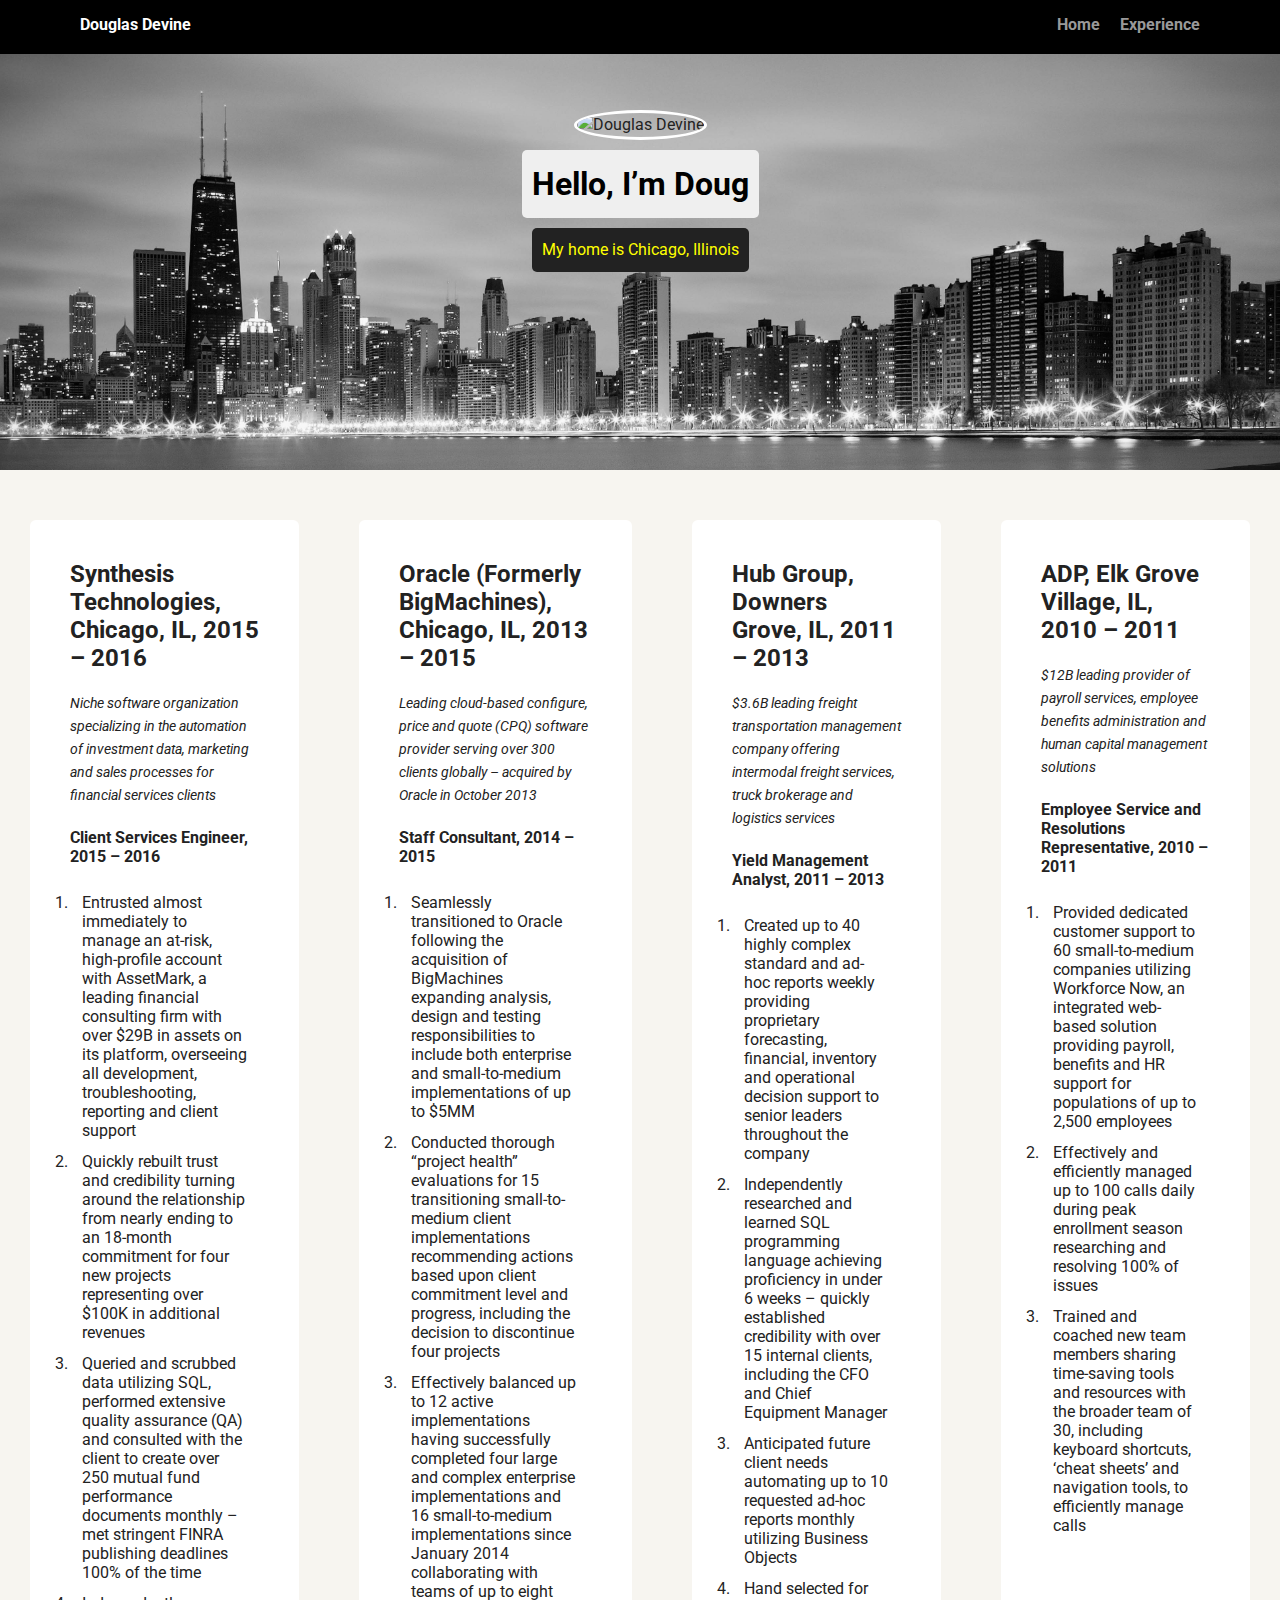
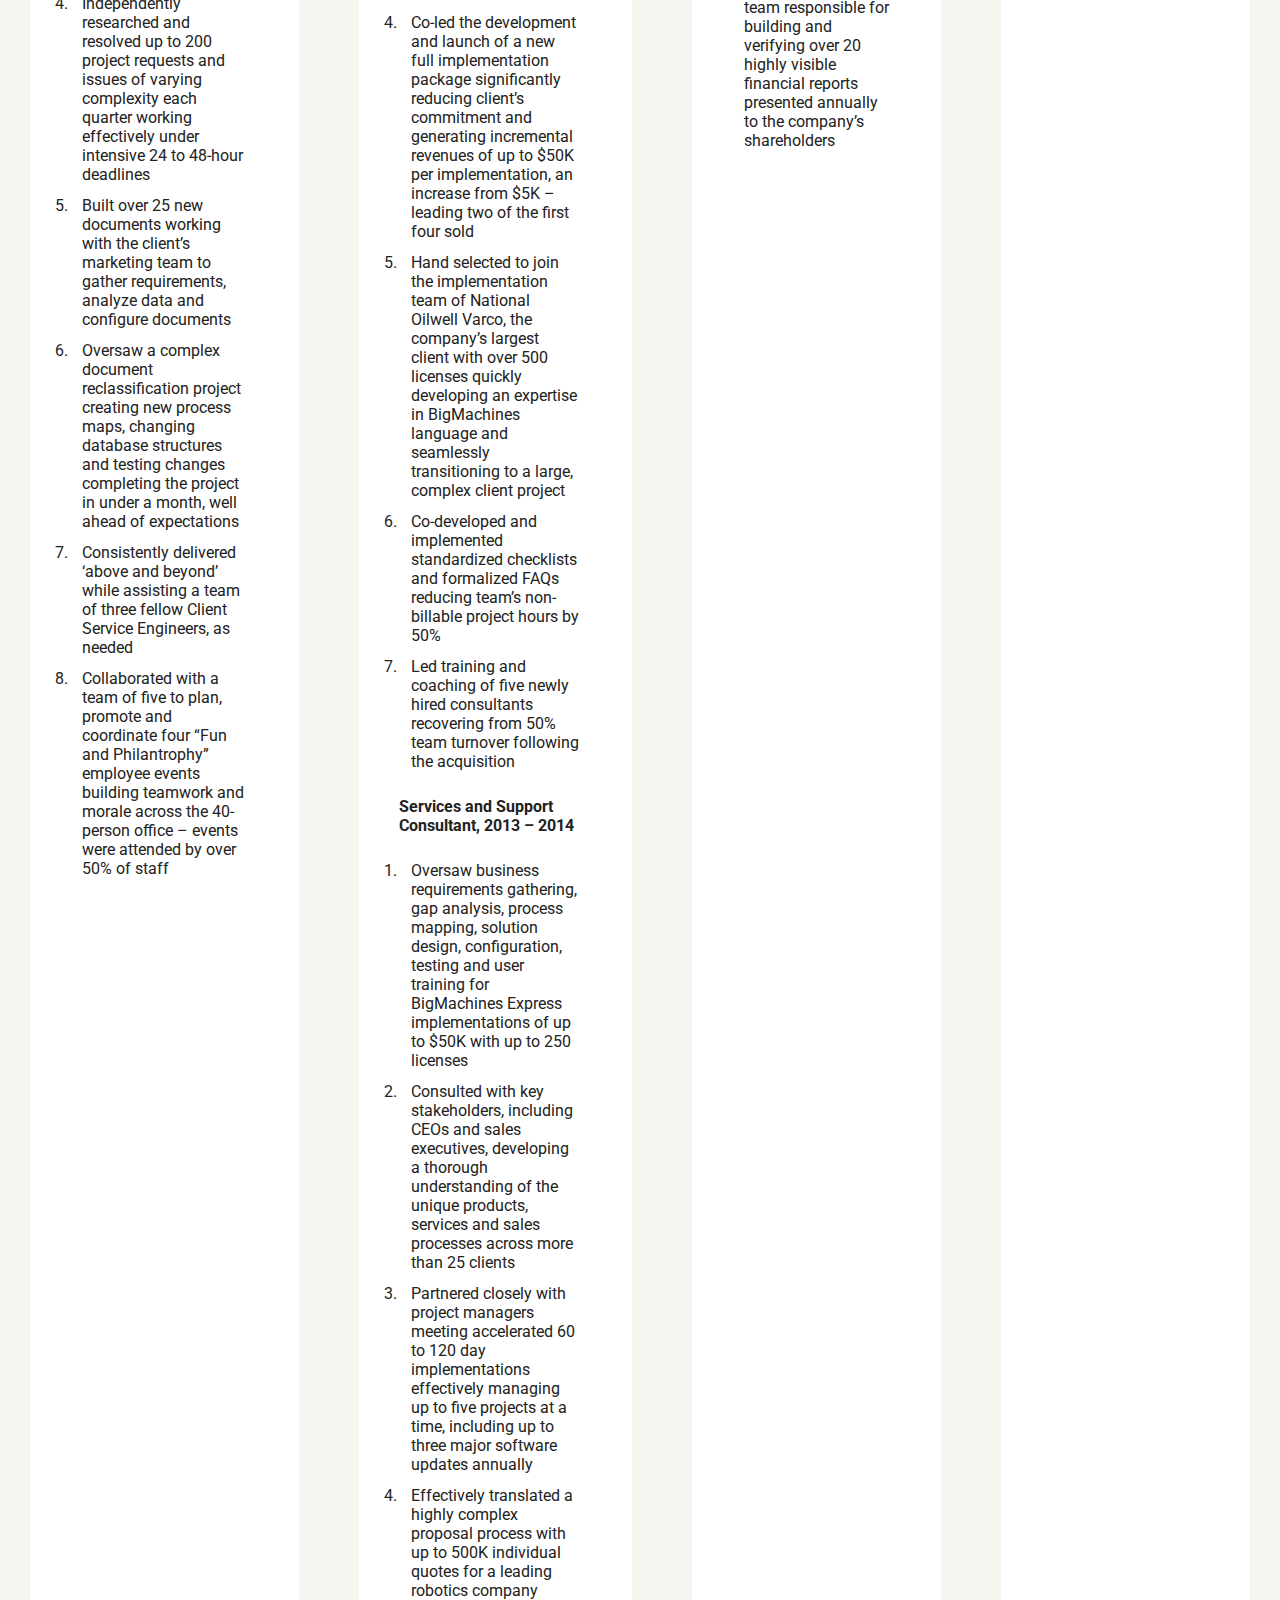
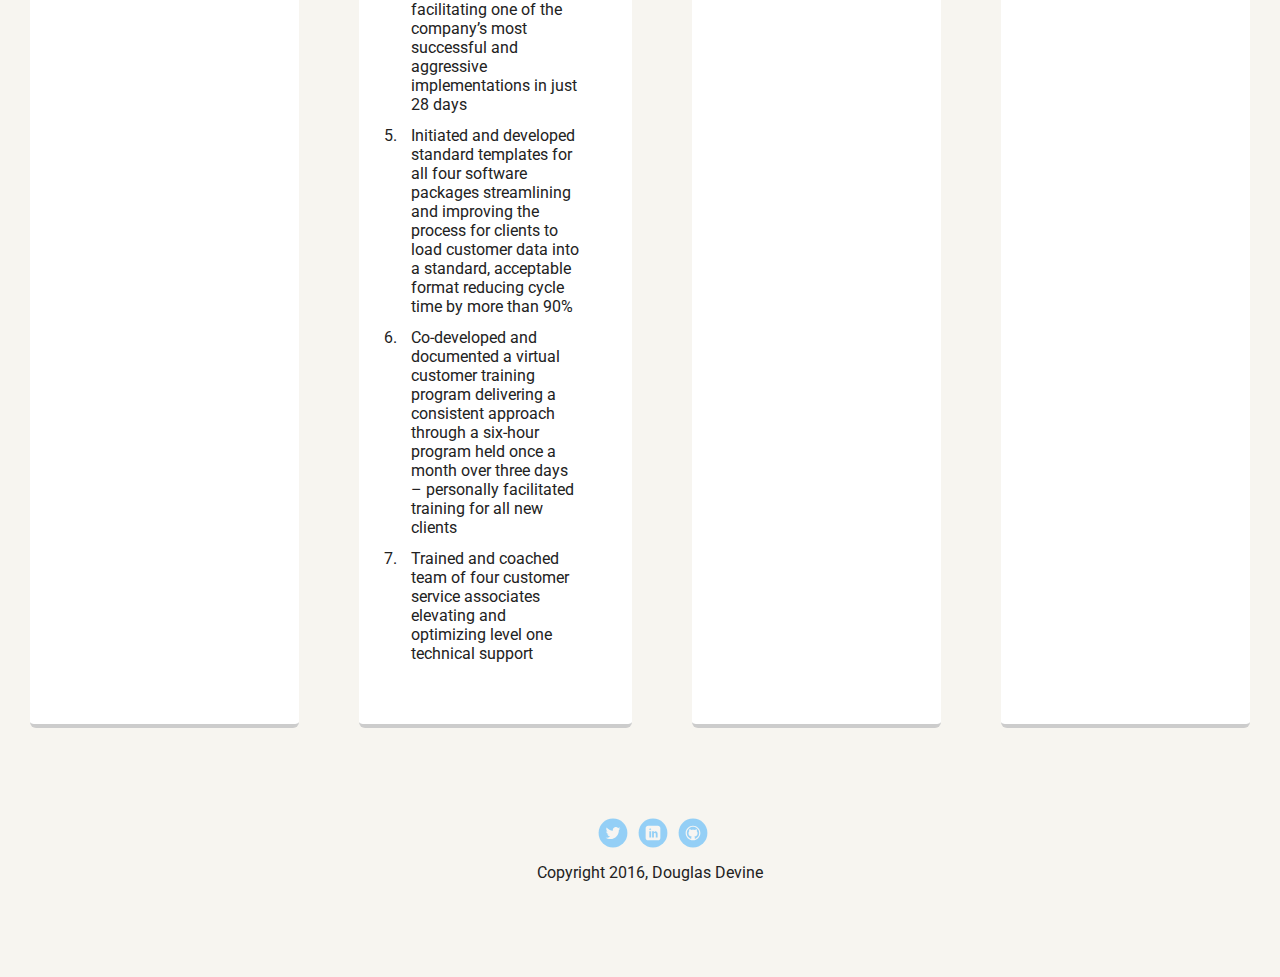
==== experience.html @ 88a0bdce "a" ====
<!doctype html>
<html lang="en">
<head>
  <meta charset="utf-8">
  <title>Douglas Devine's Profile</title>
  <meta name="viewport" content="width=device-width, initial-scale=1.0">
  <link rel="stylesheet" href="styles.css">
  <link href="https://fonts.googleapis.com/css?family=Muli%7CRoboto:400,300,500,700,900" rel="stylesheet"></head>
  <body>

    <div class="main-nav">
        <ul class="nav">
          <li class="name">Douglas Devine</li>
          <li><a href="index.html">Home</a></li>
          <li><a href="experience.html">Experience</a></li>
        </ul>
    </div>

    <header>
      <img src="images/me.jpg" alt="Douglas Devine" class="profile-image">
      <h1 class="tag name">Hello, I’m Doug</h1>
      <p class="tag location">My home is Chicago, Illinois</p>
    </header>

    <main class="flex_large">
      <div class="card">
        <h2>Synthesis Technologies, Chicago, IL, 2015 – 2016</h2>
        <p class="brife">Niche software organization specializing in the automation of investment data, marketing and sales processes for financial services clients</p>
        <h4>Client Services Engineer, 2015 – 2016</h4> 
        <ul class="disk">
          <li>Entrusted almost immediately to manage an at-risk, high-profile account with AssetMark, a leading financial consulting firm with over $29B in assets on its platform, overseeing all development, troubleshooting, reporting and client support</li>          
          <li>Quickly rebuilt trust and credibility turning around the relationship from nearly ending to an 18-month commitment for four new projects representing over $100K in additional revenues</li>
          <li>Queried and scrubbed data utilizing SQL, performed extensive quality assurance (QA) and consulted with the client to create over 250 mutual fund performance documents monthly – met stringent FINRA publishing deadlines 100% of the time</li>
          <li>Independently researched and resolved up to 200 project requests and issues of varying complexity each quarter working effectively under intensive 24 to 48-hour deadlines </li>
          <li>Built over 25 new documents working with the client’s marketing team to gather requirements, analyze data and configure documents </li>
          <li>Oversaw a complex document reclassification project creating new process maps, changing database structures and testing changes completing the project in under a month, well ahead of expectations </li>
          <li>Consistently delivered ‘above and beyond’ while assisting a team of three fellow Client Service Engineers, as needed</li>
          <li>Collaborated with a team of five to plan, promote and coordinate four “Fun and Philantrophy” employee events building teamwork and morale across the 40-person office – events were attended by over 50% of staff </li>
        </ul>
      </div> 

      <div class="card">
        <h2>Oracle (Formerly BigMachines), Chicago, IL, 2013 – 2015</h2>
          <p class="brife">Leading cloud-based configure, price and quote (CPQ) software provider serving over 300 clients globally – acquired by Oracle in October 2013</p>
          <h4>Staff Consultant, 2014 – 2015</h4>  
            <ul class="disk">
              <li>Seamlessly transitioned to Oracle following the acquisition of BigMachines expanding analysis, design and testing responsibilities to include both enterprise and small-to-medium implementations of up to $5MM  </li>
              <li>Conducted thorough “project health” evaluations for 15 transitioning small-to-medium client implementations recommending actions based upon client commitment level and progress, including the decision to discontinue four projects</li>
              <li>Effectively balanced up to 12 active implementations having successfully completed four large and complex enterprise implementations and 16 small-to-medium implementations since January 2014 collaborating with teams of up to eight</li>
              <li>Co-led the development and launch of a new full implementation package significantly reducing client’s commitment and generating incremental revenues of up to $50K per implementation, an increase from $5K – leading two of the first four sold</li>
              <li>Hand selected to join the implementation team of National Oilwell Varco, the company’s largest client with over 500 licenses quickly developing an expertise in BigMachines language and seamlessly transitioning to a large, complex client project</li>
              <li>Co-developed and implemented standardized checklists and formalized FAQs reducing team’s non-billable project hours by 50%</li>
              <li>Led training and coaching of five newly hired consultants recovering from 50% team turnover following the acquisition</li>
            </ul>
          <h4>Services and Support Consultant, 2013 – 2014</h4>
            <ul class="disk">
              <li>Oversaw business requirements gathering, gap analysis, process mapping, solution design, configuration, testing and user training for BigMachines Express implementations of up to $50K with up to 250 licenses</li>
              <li>Consulted with key stakeholders, including CEOs and sales executives, developing a thorough understanding of the unique products, services and sales processes across more than 25 clients </li>
              <li>Partnered closely with project managers meeting accelerated 60 to 120 day implementations effectively managing up to five projects at a time, including up to three major software updates annually </li>
                <li>Effectively translated a highly complex proposal process with up to 500K individual quotes for a leading robotics company facilitating one of the company’s most successful and aggressive implementations in just 28 days</li>
              <li>Initiated and developed standard templates for all four software packages streamlining and improving the process for clients to load customer data into a standard, acceptable format reducing cycle time by more than 90%</li>
              <li>Co-developed and documented a virtual customer training program delivering a consistent approach through a six-hour program held once a month over three days – personally facilitated training for all new clients  </li>
              <li>Trained and coached team of four customer service associates elevating and optimizing level one technical support </li>
            </ul>
      </div> 

      <div class="card">
        <h2>Hub Group, Downers Grove, IL, 2011 – 2013</h2>
        <p class="brife">$3.6B leading freight transportation management company offering intermodal freight services, truck brokerage and logistics services</p>
        <h4>Yield Management Analyst, 2011 – 2013</h4> 
        <ul class="disk">
          <li>Created up to 40 highly complex standard and ad-hoc reports weekly providing proprietary forecasting, financial, inventory and operational decision support to senior leaders throughout the company  </li>
          <li>Independently researched and learned SQL programming language achieving proficiency in under 6 weeks – quickly established credibility with over 15 internal clients, including the CFO and Chief Equipment Manager</li>
          <li>Anticipated future client needs automating up to 10 requested ad-hoc reports monthly utilizing Business Objects</li>
          <li>Hand selected for team responsible for building and verifying over 20 highly visible financial reports presented annually to the company’s shareholders </li>
        </ul>
      </div> 

      <div class="card">
        <h2>ADP, Elk Grove Village, IL, 2010 – 2011</h2>
        <p class="brife">$12B leading provider of payroll services, employee benefits administration and human capital management solutions </p>
        <h4>Employee Service and Resolutions Representative, 2010 – 2011</h4> 
        <ul class="disk">
          <li>Provided dedicated customer support to 60 small-to-medium companies utilizing Workforce Now, an integrated web-based solution providing payroll, benefits and HR support for populations of up to 2,500 employees</li>
          <li>Effectively and efficiently managed up to 100 calls daily during peak enrollment season researching and resolving 100% of issues</li>
          <li>Trained and coached new team members sharing time-saving tools and resources with the broader team of 30, including keyboard shortcuts, ‘cheat sheets’ and navigation tools, to efficiently manage calls </li>
        </ul>
      </div> 

    </main>
    <footer>
      <ul>
        <li><a href="https://twitter.com/Dougdevine83" class="social twitter">Twitter</a></li>
        <li><a href="https://www.linkedin.com/in/douglasdevine" class="social linkedin">LinkedIn</a></li>
        <li><a href="https://github.com/dougE83" class="social github">Github</a></li>
      </ul>
      <p class="copyright">Copyright 2016, Douglas Devine</p>
    </footer>
  </body>
  </html>
---- styles.css ----
/* Global Layout Set-up */
* { 
  box-sizing: border-box;
}
  
body {
  margin: 0;
  padding: 0;
  text-align: center;
  font-family: 'Roboto', sans-serif;
  color: #222;
  background: #f7f5f0;
}
/* Link Styles */

a {
  text-decoration: none;
  color: #999;
}
a:hover {
  color: #6633ff;
}

/* Section Styles */

.main-nav {
  width: 100%;
  background: black;
  min-height: 30px;
  padding: 10px;
  position: fixed;
  text-align: center;
}
.nav {
  display: flex;
  justify-content: space-around;
  font-weight: 700;
  list-style-type: none;
  margin: 0 auto;
  padding: 0;
}

.nav .name {
    display: block;
    margin-right: auto;
    color: white;
}
.nav li {
  padding: 5px 10px 10px 10px;
}
.nav a {
  transition: all .5s;
}
.nav a:hover {
  color: white
}

header {
  text-align: center;
  background: url('images/Chicago.jpg') no-repeat top center ;
  background-size: cover;
  overflow: hidden;
  padding-top: 60px;
}
header {
  line-height: 1.5;
}
header .profile-image {
  margin-top: 50px;
  width: 150px;
  height: 150px;
  border-radius: 50%;
  border: 3px solid white;
  transition: all .5s;
}
header .profile-image:hover {
  transform: scale(1.2) rotate(5deg);
}
.tag {
  background-color: #efefef;
  color: black;
  padding: 10px;
  border-radius: 5px;
  display: table;
  margin: 10px auto;
} 
.location {
  background-color: #222;
  color: yellow;
}
.card {
  margin: 30px;
  padding: 20px 40px 40px;
  max-width: 500px;
  text-align: left;
  background: #fff;
  border-bottom: 4px solid #ccc;
  border-radius: 6px;
  transition: all .5s;
}
.card:hover {
  border-color: #ff99ff;
}

ul.skills {
  padding: 0;
  text-align: center;
}

.skills li {
  border-radius: 6px;
  display: inline-block;
  background: #ff9904;
  color: white;
  padding: 5px 10px;
  margin: 2px;
}

.skills li:nth-child(odd) {
  background: #0399ff;
}

ul.disk {
  padding: 0;
  text-align: left;
}

.disk li {
  list-style-type: disk;
  padding: 5px 10px;
  margin: 2px;
}

.brife {
  font-style: italic;
  text-align: left;
  padding: 0px;
  font-size: .90em;
}

footer {
  width: 100%;
  min-height: 30px;
  padding: 20px 0 40px 20px;
}

footer .copyright {
  top: -8px;
  font-size: .75em;
}

footer ul {
  list-style-type: none;
  margin: 0;
  padding: 0;
}

footer ul li {
  display: inline-block;
}

a.social {
  display: inline-block;
  text-indent: -9999px;
  margin-left: 5px;
  width: 30px;
  height: 30px;
  background-size: 30px 30px;
  opacity: .4;
  transition: all .5s;
}
a.twitter {
  background-image: url(images/twitter.svg);
}
a.linkedin {
  background-image: url(images/linkedin.svg);
}
a.github {
  background-image: url(images/github.svg);
}
a.social:hover {
  opacity: 1;
}
.clearfix {
  clear: both;
}

h4 {
  text-align: left;
}

/* Styles for larger screens */
@media screen and (min-width: 720px) {
  
  .flex {
      display: -ms-flexbox;      /* TWEENER - IE 10 */
      display: flex; 
      max-width: 1200px;
      -ms-flex-pack: distribute;
      justify-content: space-around;
      margin: 0 auto;
  }
  
  .flex_large {
      display: -ms-flexbox;      /* TWEENER - IE 10 */
      display: flex; 
      max-width: 1800px;
      -ms-flex-pack: distribute;
      justify-content: space-around;
      margin: 0 auto;
  }

  header {
    min-height: 470px;
  }

  .nav {
    max-width: 1200px;
    padding: 0 30px;
  }


  main {
    padding-top: 20px;
  }

  main p {
    line-height: 1.6em;
  }

  footer {
    font-size: 1.3em;
    max-width: 1200px;
    margin: 40px auto;
  }

}
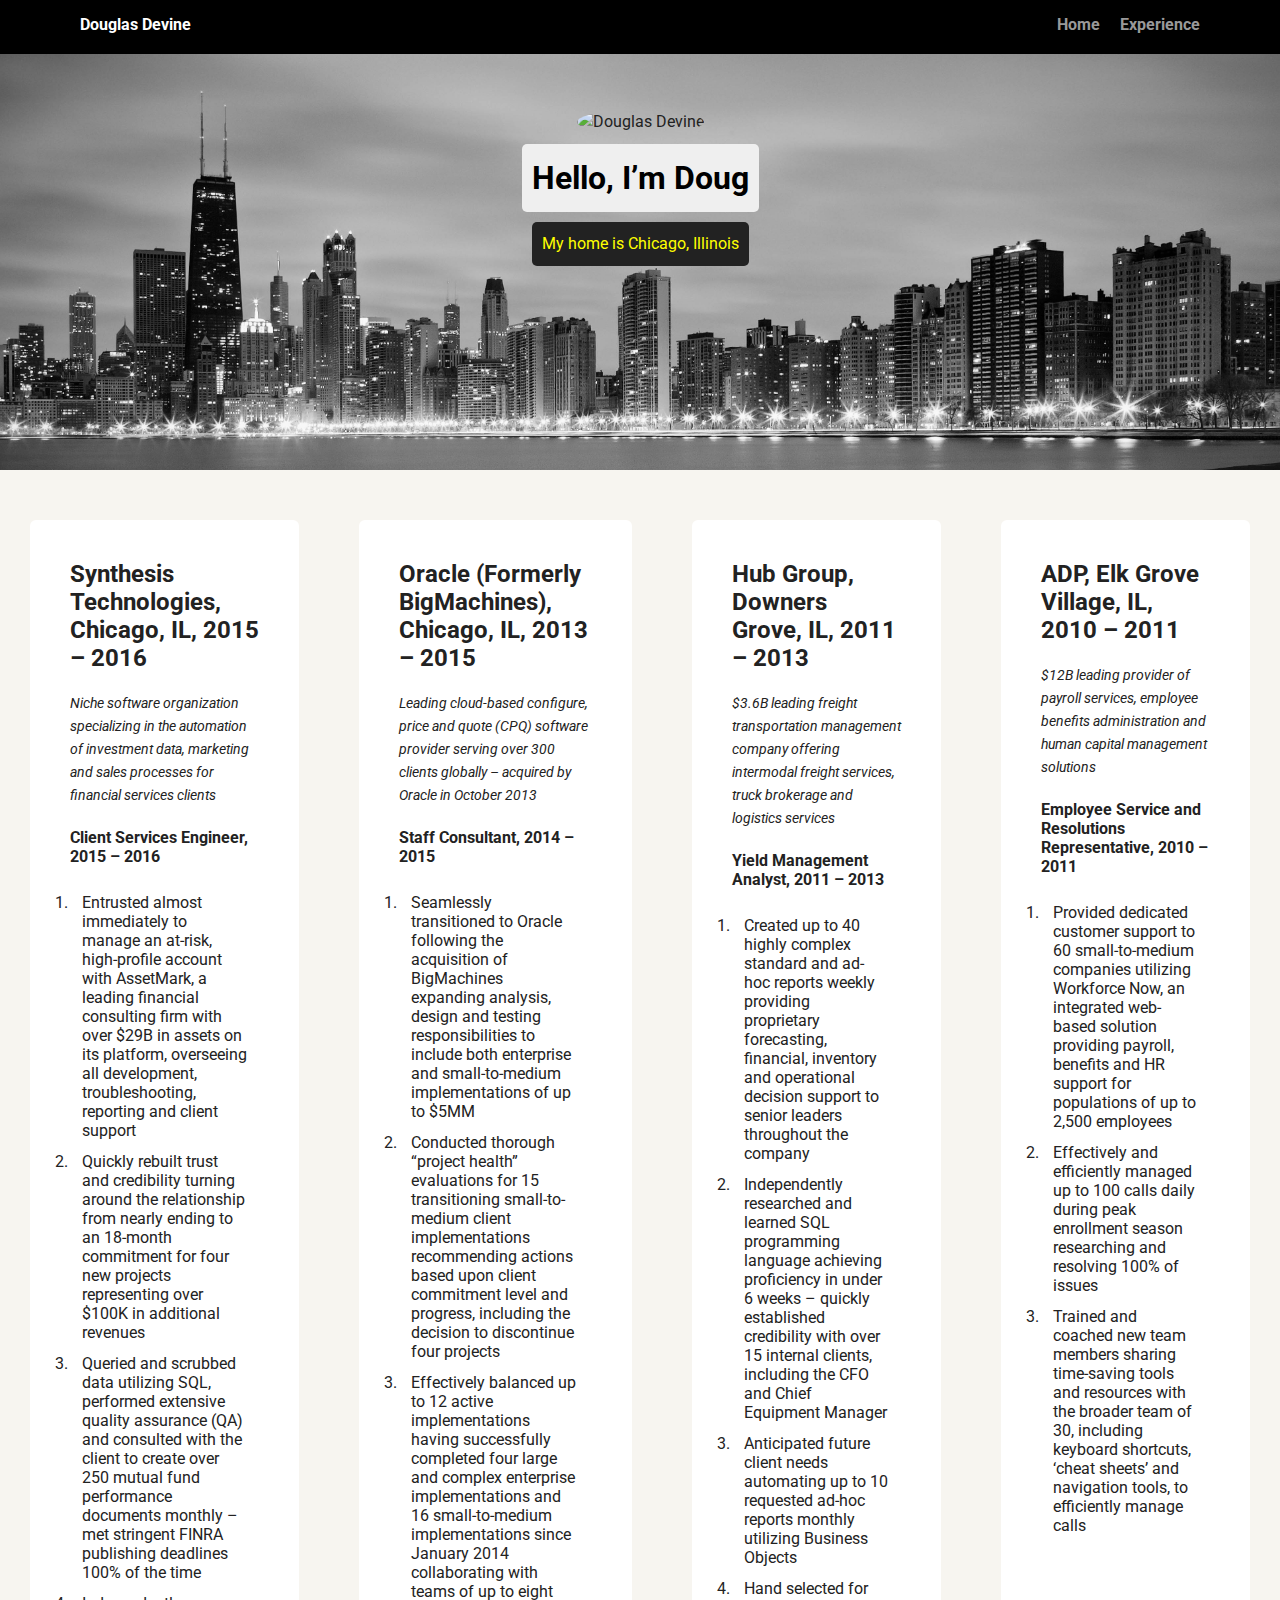
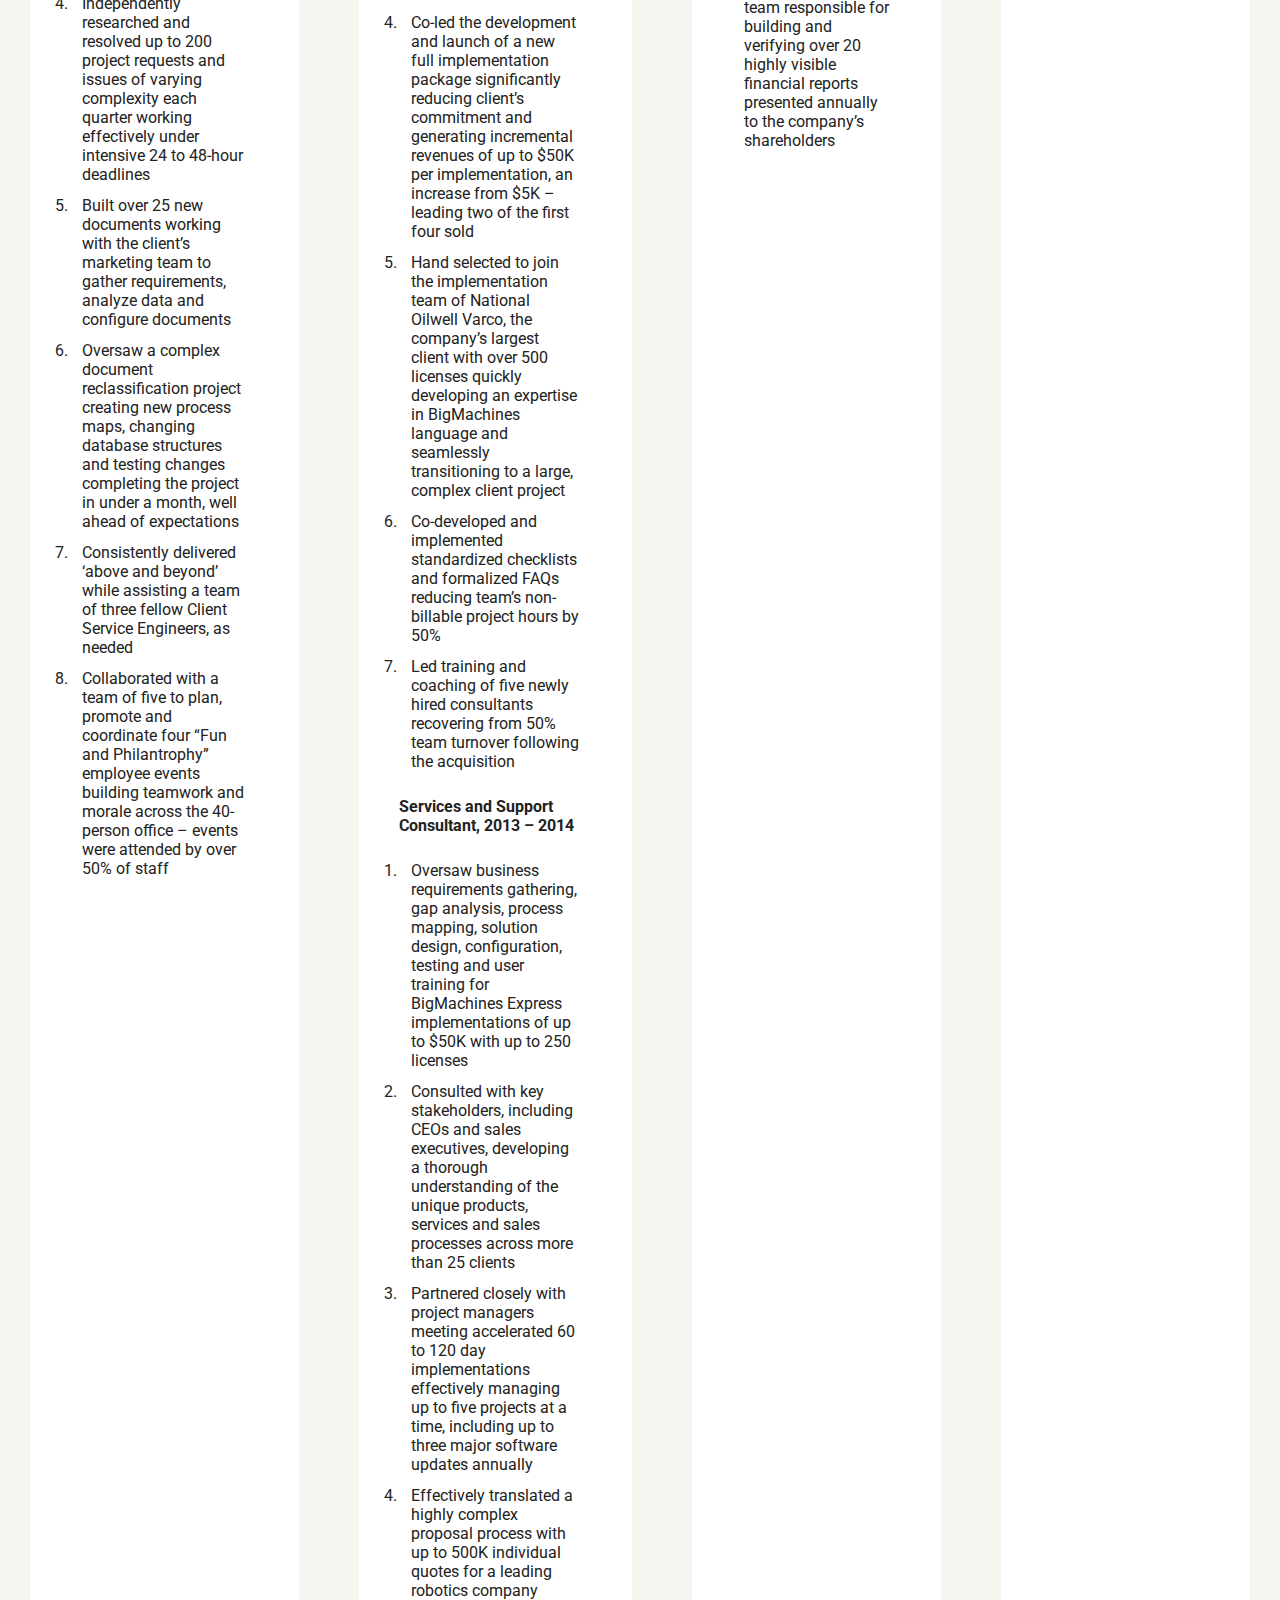
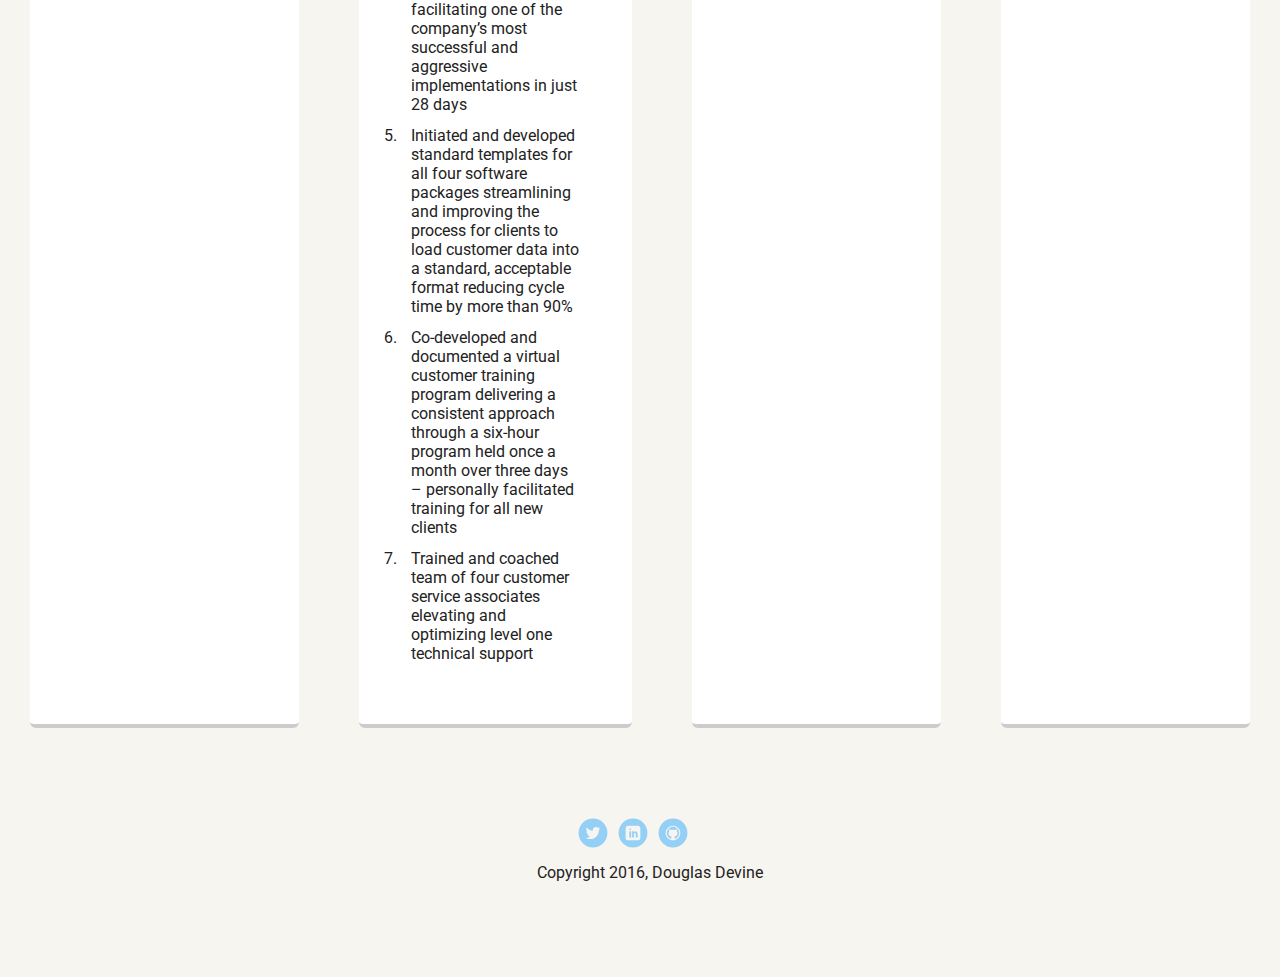
==== commit 97106586: "Updated html files and css style sheet" ====
--- a/experience.html
+++ b/experience.html
@@ -5,6 +5,7 @@
   <title>Douglas Devine's Profile</title>
   <meta name="viewport" content="width=device-width, initial-scale=1.0">
   <link rel="stylesheet" href="styles.css">
+  <link href="https://afeld.github.io/emoji-css/emoji.css" rel="stylesheet">
   <link href="https://fonts.googleapis.com/css?family=Muli%7CRoboto:400,300,500,700,900" rel="stylesheet"></head>
   <body>
 
@@ -93,8 +94,9 @@
         <li><a href="https://twitter.com/Dougdevine83" class="social twitter">Twitter</a></li>
         <li><a href="https://www.linkedin.com/in/douglasdevine" class="social linkedin">LinkedIn</a></li>
         <li><a href="https://github.com/dougE83" class="social github">Github</a></li>
+        <li><a href="https://plus.google.com/+douglasdevine/posts" class="social googleplus">Google+</a></li>
       </ul>
       <p class="copyright">Copyright 2016, Douglas Devine</p>
     </footer>
   </body>
-  </html>
+  </html>--- a/styles.css
+++ b/styles.css
@@ -70,11 +70,17 @@
   width: 150px;
   height: 150px;
   border-radius: 50%;
-  border: 3px solid white;
-  transition: all .5s;
+  border: 3px #D3D3D3;
+  transition: all .7s;
 }
 header .profile-image:hover {
-  transform: scale(1.2) rotate(5deg);
+  /*transform: scale(1.2) rotate(5deg); Removing this to add flip*/
+  -moz-transform: scaleX(-1);
+  -o-transform: scaleX(-1);
+  -webkit-transform: scaleX(-1);
+  transform: scaleX(-1);
+  filter: FlipH;
+  -ms-filter: "FlipH";
 }
 .tag {
   background-color: #efefef;
